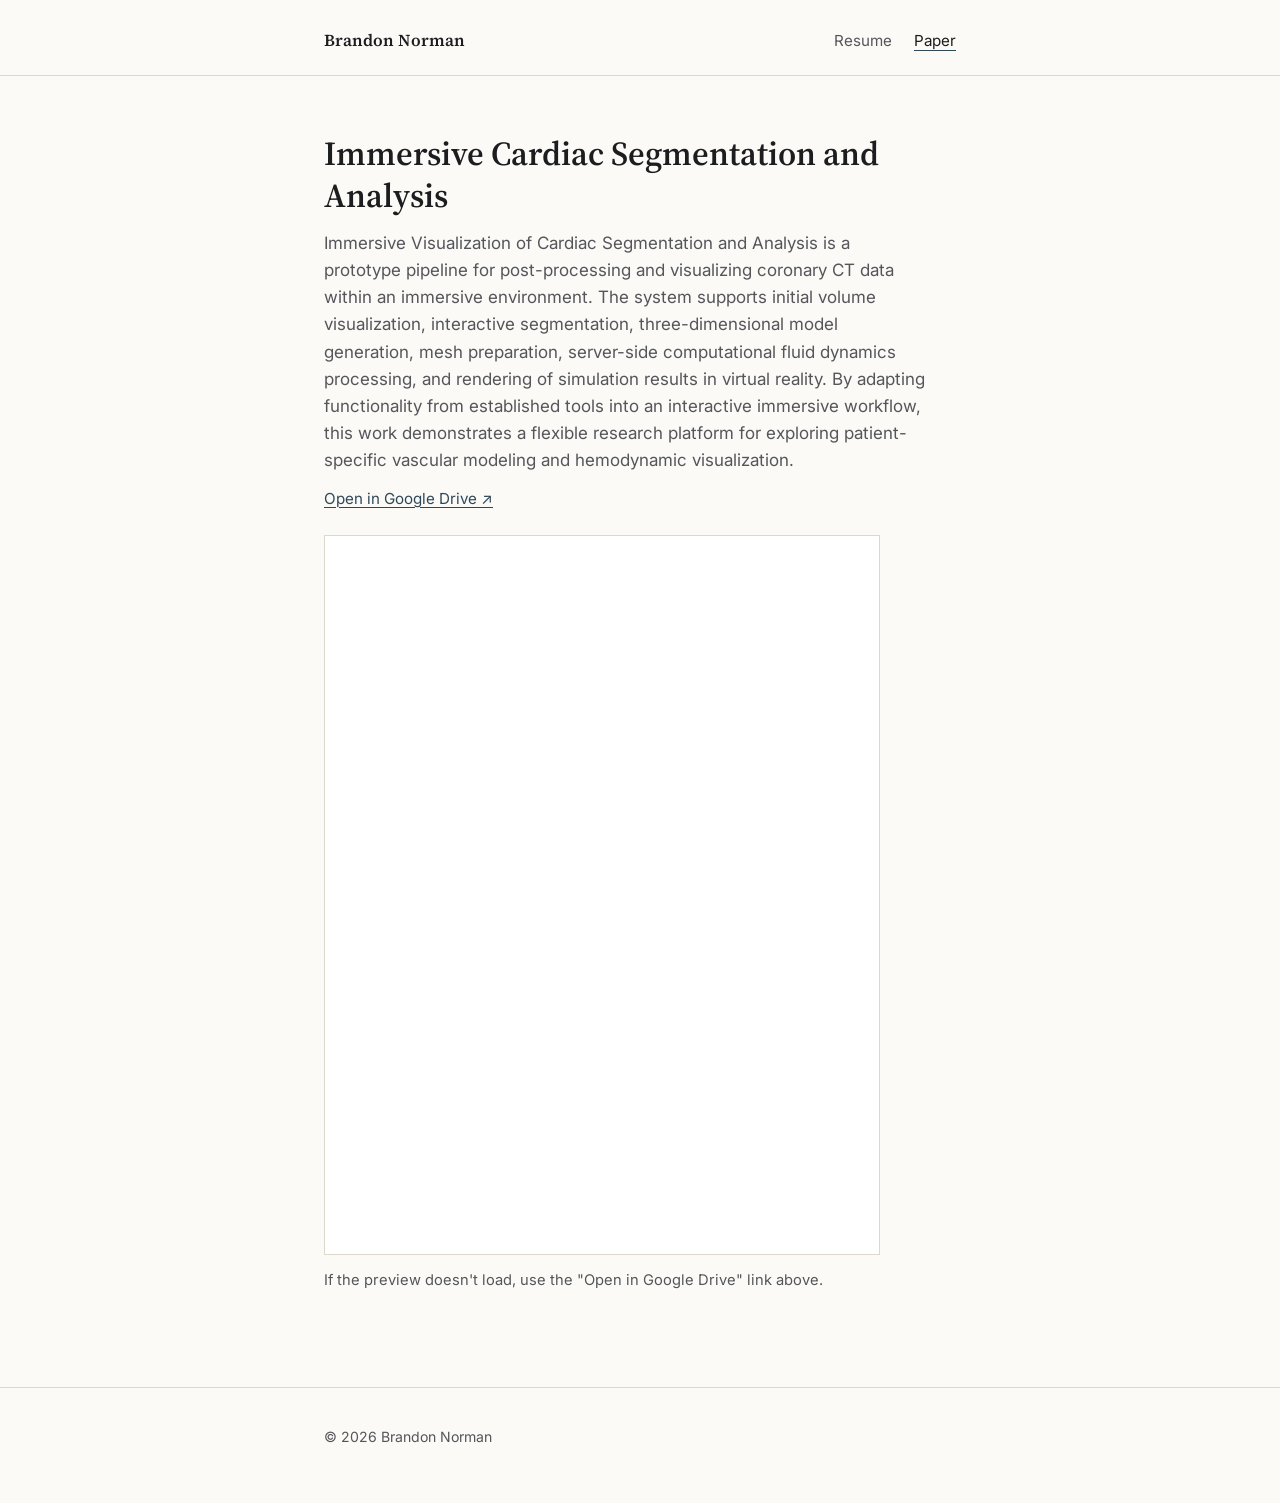
==== paper.html @ 44eeede3 "Initial site. Just to have up." ====
<!doctype html>
<html lang="en">
<head>
  <meta charset="UTF-8">
  <meta name="viewport" content="width=device-width, initial-scale=1">
  <title>Norman - Immersive Cardiac Segmentation and Analysis</title>
  <meta name="description" content="Research paper by Brandon Norman.">
  <link rel="stylesheet" href="style.css">
</head>
<body>
  <nav class="site-nav">
    <div class="wrap">
      <a class="name" href="index.html">Brandon Norman</a>
      <ul>
        <li><a href="resume.html">Resume</a></li>
        <li><a href="paper.html" aria-current="page">Paper</a></li>
      </ul>
    </div>
  </nav>

  <main>
    <div class="wrap">
      <div class="doc-header">
        <div>
          <h1>Immersive Cardiac Segmentation and Analysis</h1>
          <p> Immersive Visualization of Cardiac Segmentation and Analysis is a prototype pipeline for post-processing and visualizing coronary CT data within an immersive environment. The system supports initial volume visualization, interactive segmentation, three-dimensional model generation, mesh preparation, server-side computational fluid dynamics processing, and rendering of simulation results in virtual reality. By adapting functionality from established tools into an interactive immersive workflow, this work demonstrates a flexible research platform for exploring patient-specific vascular modeling and hemodynamic visualization.</p>
        </div>
        <a class="drive-link"
           href="https://drive.google.com/file/d/16MtVOQ2P-GP72SZmS-wl0aKA6R-WUn-3/view"
           target="_blank" rel="noopener">
          Open in Google Drive ↗
        </a>
      </div>

      <div class="pdf-frame-wrap">
        <iframe
          src="https://drive.google.com/file/d/16MtVOQ2P-GP72SZmS-wl0aKA6R-WUn-3/preview"
          title="Paper PDF"
          allow="autoplay"
          loading="lazy">
        </iframe>
      </div>
      <p class="fallback-note">
        If the preview doesn't load, use the "Open in Google Drive" link above. 
      </p>
    </div>
  </main>

  <footer class="site-footer">
    <div class="wrap">
      <p>&copy; 2026 Brandon Norman</p>
    </div>
  </footer>
</body>
</html>
---- style.css ----
@import url('https://fonts.googleapis.com/css2?family=Source+Serif+4:opsz,wght@8..60,400;8..60,600&family=Inter:wght@400;500;600&display=swap');

:root {
  --paper: #fbfaf7;
  --ink: #1c1d1f;
  --ink-soft: #55565a;
  --accent: #2f4858;
  --line: #ddd8cc;
}

* { box-sizing: border-box; }

html { scroll-behavior: smooth; }

body {
  margin: 0;
  background: var(--paper);
  color: var(--ink);
  font-family: 'Inter', -apple-system, BlinkMacSystemFont, 'Segoe UI', sans-serif;
  font-size: 17px;
  line-height: 1.6;
  -webkit-font-smoothing: antialiased;
}

a {
  color: var(--accent);
  text-decoration-thickness: 1px;
  text-underline-offset: 3px;
}

a:hover { color: var(--ink); }

a:focus-visible,
button:focus-visible {
  outline: 2px solid var(--accent);
  outline-offset: 3px;
}

.wrap {
  max-width: 680px;
  margin: 0 auto;
  padding: 0 24px;
}

/* Nav */

.site-nav {
  border-bottom: 1px solid var(--line);
}

.site-nav .wrap {
  display: flex;
  align-items: baseline;
  justify-content: space-between;
  padding-top: 28px;
  padding-bottom: 20px;
  gap: 16px;
  flex-wrap: wrap;
}

.site-nav .name {
  font-family: 'Source Serif 4', Georgia, serif;
  font-size: 1.05rem;
  font-weight: 600;
  color: var(--ink);
  text-decoration: none;
}

.site-nav ul {
  list-style: none;
  display: flex;
  gap: 22px;
  margin: 0;
  padding: 0;
  font-size: 0.95rem;
}

.site-nav a {
  color: var(--ink-soft);
  text-decoration: none;
}

.site-nav a:hover,
.site-nav a[aria-current="page"] {
  color: var(--ink);
  border-bottom: 1px solid var(--accent);
}

/* Main content */

main { padding: 56px 0 80px; }

h1 {
  font-family: 'Source Serif 4', Georgia, serif;
  font-weight: 600;
  font-size: 2.1rem;
  line-height: 1.25;
  margin: 0 0 14px;
}

.lede {
  color: var(--ink-soft);
  font-size: 1.08rem;
  max-width: 60ch;
  margin: 0 0 40px;
}

/* Home page document list */

.doc-list {
  list-style: none;
  margin: 0;
  padding: 0;
  border-top: 1px solid var(--line);
}

.doc-list li {
  border-bottom: 1px solid var(--line);
}

.doc-list a {
  display: flex;
  align-items: baseline;
  justify-content: space-between;
  gap: 16px;
  padding: 22px 2px;
  text-decoration: none;
  color: var(--ink);
}

.doc-list .doc-title {
  font-family: 'Source Serif 4', Georgia, serif;
  font-size: 1.15rem;
}

.doc-list .doc-meta {
  color: var(--ink-soft);
  font-size: 0.92rem;
  white-space: nowrap;
}

.doc-list a:hover .doc-title {
  color: var(--accent);
}

/* Document page */

.doc-header {
  display: flex;
  align-items: flex-end;
  justify-content: space-between;
  flex-wrap: wrap;
  gap: 12px 24px;
  margin-bottom: 24px;
}

.doc-header p {
  margin: 8px 0 0;
  color: var(--ink-soft);
  max-width: 55ch;
}

.drive-link {
  font-size: 0.95rem;
  white-space: nowrap;
}

.pdf-frame-wrap {
  border: 1px solid var(--line);
  background: #fff;
  aspect-ratio: 8.5 / 11;
  max-height: 80vh;
}

.pdf-frame-wrap iframe {
  width: 100%;
  height: 100%;
  border: 0;
  display: block;
}

.fallback-note {
  margin-top: 14px;
  font-size: 0.92rem;
  color: var(--ink-soft);
}

/* Footer */

.site-footer {
  border-top: 1px solid var(--line);
  padding: 24px 0 40px;
  color: var(--ink-soft);
  font-size: 0.88rem;
}

@media (max-width: 480px) {
  h1 { font-size: 1.7rem; }
  .doc-list a { flex-direction: column; gap: 4px; }
}
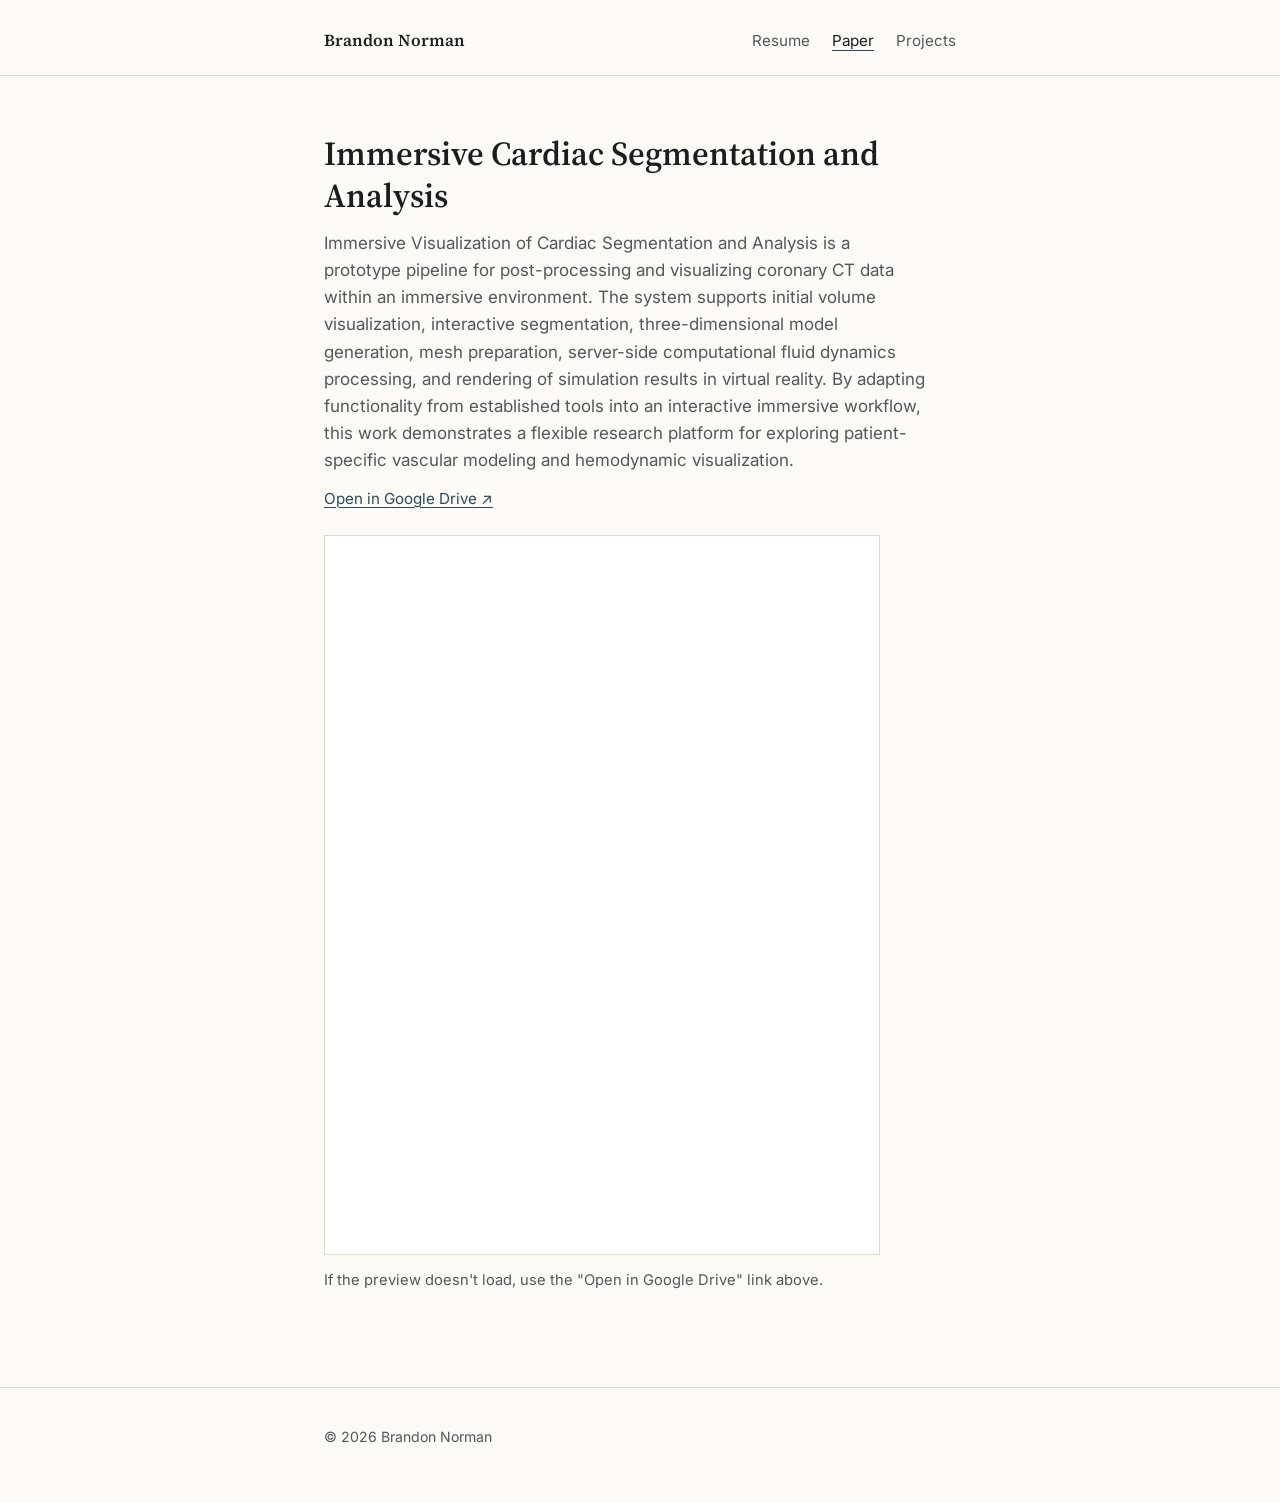
==== commit 7a07f5cf: "Adding projects section. Still a few more to add, but these are cool ones." ====
--- a/paper.html
+++ b/paper.html
@@ -14,6 +14,7 @@
       <ul>
         <li><a href="resume.html">Resume</a></li>
         <li><a href="paper.html" aria-current="page">Paper</a></li>
+        <li><a href="projects.html">Projects</a></li>
       </ul>
     </div>
   </nav>
